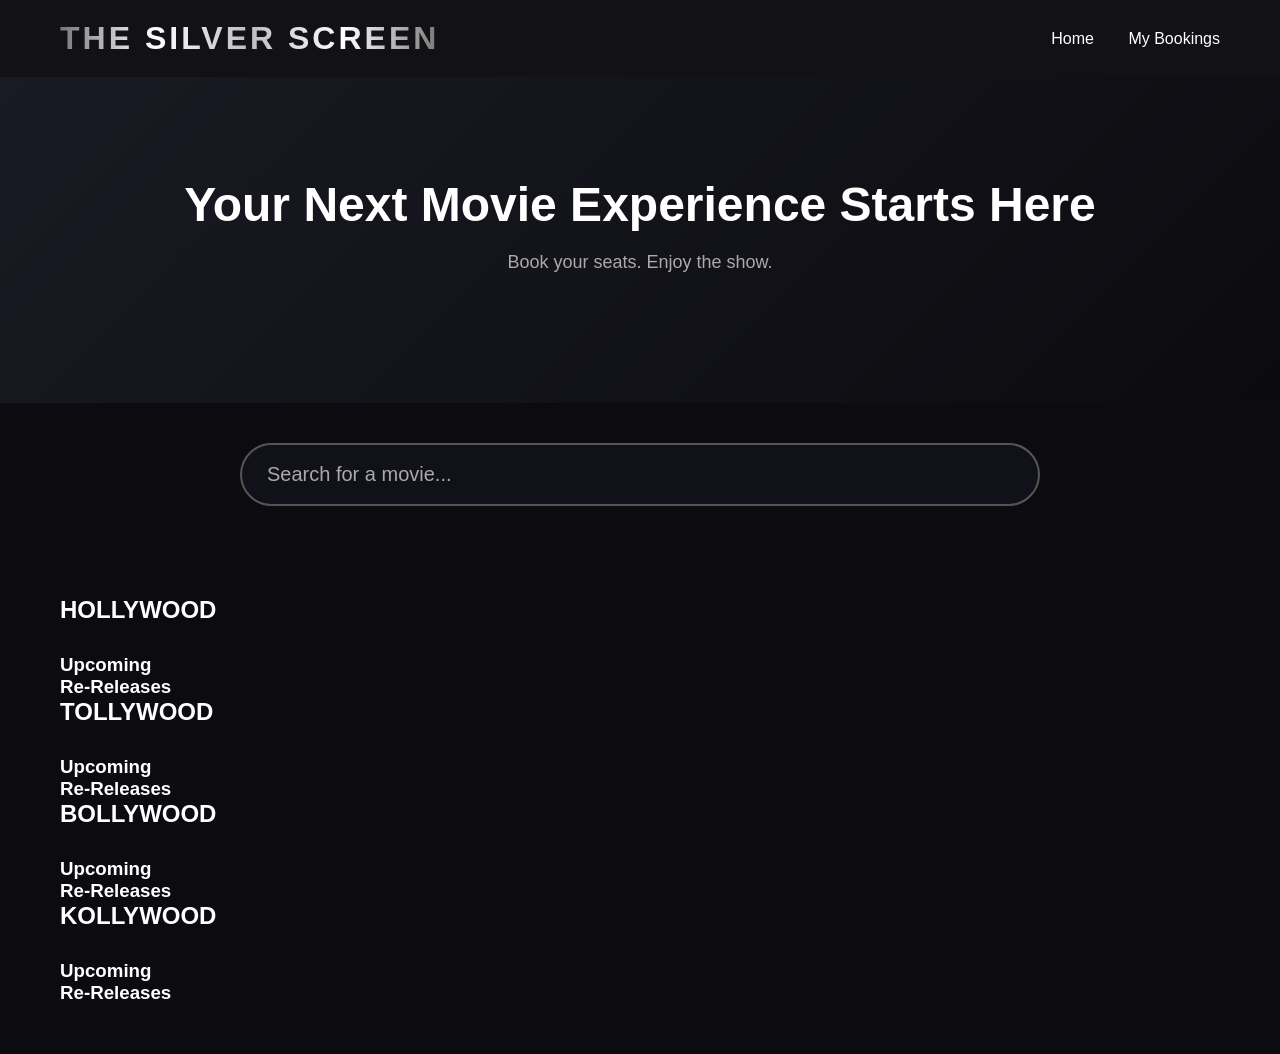
==== silver screen frontend/index.html @ 261e9f2b "Initial commit - The Silver Screen" ====
<!DOCTYPE html>
<html lang="en">
<head>
    <meta charset="UTF-8">
    <meta name="viewport" content="width=device-width, initial-scale=1.0">

    <title>THE SILVER SCREEN</title>

    <link rel="stylesheet" href="style.css">
</head>
<body>

    <header>
        <h1>THE SILVER SCREEN</h1>

        <nav>
            <a href="#">Home</a>
    
            <a href="mybookings.html">My Bookings</a>
        </nav>
    </header>

    <main>

        <section class="hero">
            <h2>Your Next Movie Experience Starts Here</h2>
            <p>Book your seats. Enjoy the show.</p>

            
        </section>

<div class="search-container">
    <input
        type="text"
        id="movieSearch"
        placeholder="Search for a movie..."
    >
</div>

<div id="search-results" class="movie-container search-results"></div>
<section class="movies" id="movieSections">

    <!-- Hollywood -->
    <h2>HOLLYWOOD</h2>
    <h3 class="category-title">Upcoming</h3>


    <div class="movie-container" id="hollywood-upcoming">

        
</div>
<!--Re-Releases -->

        <h3 class="category-title">Re-Releases</h3>
    <div class="movie-container" id="hollywood-rereleases">


         
</div>
    <!-- Tollywood -->
    <h2 class="category-title">TOLLYWOOD</h2>
    <h3 class="category-title">Upcoming</h3>


    <div class="movie-container" id="tollywood-upcoming">

        
</div>
<!--Re-Releases -->

        <h3 class="category-title">Re-Releases</h3>
   <div class="movie-container" id="tollywood-rereleases">

         

</div>

    <!-- Bollywood -->
    <h2 class="category-title">BOLLYWOOD</h2>
    <!-- Upcoming -->
    <h3 class="category-title">Upcoming</h3>

   
    <div class="movie-container" id="bollywood-upcoming">

        
    </div>
        <!--Re-Releases -->

        <h3 class="category-title">Re-Releases</h3>
    <div class="movie-container" id="bollywood-rereleases">


         

    </div>
    <!-- Kollywood -->
    <h2 class="category-title">KOLLYWOOD</h2>
    <!-- Upcoming -->
    <h3 class="category-title">Upcoming</h3>

   
    <div class="movie-container" id="kollywood-upcoming">

        
    </div>
    <!--Re-Releases -->

        <h3 class="category-title">Re-Releases</h3>
    <div class="movie-container" id="kollywood-rereleases">


     </div>



    

</section>

    </main>

    <script src="script.js"></script>

</body>
</html>
---- silver screen frontend/style.css ----
* {
    margin: 0;
    padding: 0;
    box-sizing: border-box;
}

body {
    background: #0b0b0f;
    color: white;
    font-family: Arial, sans-serif;
}

header {
    display: flex;
    justify-content: space-between;
    align-items: center;
    padding: 20px 60px;
    background: #111116;
}

header h1 {
    background: linear-gradient(
        90deg,
        #777,
        #ffffff,
        #bdbdbd,
        #ffffff,
        #777
    );

    -webkit-background-clip: text;
    -webkit-text-fill-color: transparent;

    letter-spacing: 3px;
}
nav a {
    color: white;
    text-decoration: none;
    margin-left: 30px;
}

.hero {
    text-align: center;
    padding: 100px 20px;
    background: linear-gradient(135deg, #1a1a24, #0b0b0f);
}

.hero h2 {
    font-size: 48px;
    margin-bottom: 20px;
}

.hero p {
    color: #aaaaaa;
    font-size: 18px;
    margin-bottom: 30px;
}
button {
    background: linear-gradient(135deg, #7c3aed, #c026d3);
    color: white;
    border: none;
    padding: 12px 25px;
    border-radius: 8px;
    cursor: pointer;
    font-size: 15px;
    transition: 0.3s;
}

button:hover {
    transform: translateY(-3px);
    box-shadow: 0 0 20px #8b5cf6;
}


button:hover {
    background: #a855f7;
}
.movies {
    padding: 50px 60px;
}

.movies > h2 {
    margin-bottom: 30px;
}
.movie-container {
    display: flex;
    gap: 30px;
    overflow-x: auto;
}

.movie-card {
    background: #17171f;
    flex: 0 0 220px;
    padding: 15px;
    border-radius: 10px;
    box-sizing: border-box;
    transition: transform 0.3s;
}

.movie-card img {
    width: 100%;
    height: 280px;
    object-fit: cover;
    border-radius: 8px;
}
.movie-card:hover {
    transform: translateY(-10px);
}

.poster {
    height: 280px;
    background: #292934;
    display: flex;
    justify-content: center;
    align-items: center;
    border-radius: 8px;
    margin-bottom: 15px;
    color: #aaaaaa;
}

.movie-card h3 {
    margin-bottom: 8px;
}

.movie-card p {
    color: #f5c518;
    margin-bottom: 15px;
}
.movie-card img {
    width: 100%;
.booking-page {
    padding: 60px;
    text-align: center;
}
}
/* Date Page */

.date-page {
    padding: 50px 60px;
    text-align: center;
}

#date-container {
    max-width: 1000px;
    margin: 40px auto;
}

.month-section {
    margin-bottom: 45px;
}

.month-section h3 {
    text-align: left;
    font-size: 24px;
    margin-bottom: 20px;
    color: #00d9ff;
}

.month-dates {
    display: flex;
    flex-wrap: wrap;
    gap: 15px;
}

.date-card {
    width: 90px;
    height: 90px;

    background: #17171f;
    color: white;

    border: 1px solid #00d9ff;
    border-radius: 10px;

    cursor: pointer;

    display: flex;
    flex-direction: column;
    justify-content: center;
    gap: 5px;
}

.date-card span {
    color: #00d9ff;
    font-size: 14px;
}

.date-card strong {
    font-size: 25px;
}

.date-card:hover {
    background: white;
    color: #111;
}

.date-card:hover span {
    color: #111;
}
/* ================= SHOWTIME PAGE ================= */

.showtime-page {
    padding: 60px;
    max-width: 1100px;
    margin: auto;
}

.showtime-page h2 {
    text-align: center;
    margin-bottom: 35px;
    font-size: 32px;
}


/* Selected Movie and Date */

.showtime-info {
    background: #17171f;
    border-left: 3px solid #9cffb0;

    padding: 20px 25px;
    margin-bottom: 45px;

    border-radius: 8px;
}

.showtime-info p {
    margin: 8px 0;
    color: #ddd;
}


/* Showtime Cards */

.time-container {
    display: grid;

    grid-template-columns: repeat(4, 1fr);

    gap: 25px;

    max-width: 850px;
    margin: auto;
}

.time-card {
    min-height: 110px;

    background: #17171f;
    color: white;

    border: 1px solid #9cffb0;
    border-radius: 10px;

    cursor: pointer;

    display: flex;
    flex-direction: column;
    justify-content: center;
    align-items: center;

    gap: 10px;

    transition: all 0.25s ease;
}

.time-card strong {
    font-size: 20px;
}

.time-card span {
    font-size: 13px;
    color: #9cffb0;
}

.time-card:hover {
    background: #9cffb0;
    color: #111;

    transform: translateY(-4px);
}

.time-card:hover span {
    color: #111;
}
/* ================= SEAT PAGE ================= */

.seat-layout {
    width: fit-content;
    margin: 0 auto;

    display: flex;
    flex-direction: column;
    gap: 15px;
}

.seat-row {
    display: grid;

    grid-template-columns:
        repeat(4, 48px)
        55px
        repeat(4, 48px)
        55px
        repeat(4, 48px);

    gap: 10px;

    align-items: center;
}

.aisle {
    width: 55px;
}

.seat {
    width: 48px;
    height: 42px;

    padding: 0;

    display: flex;
    align-items: center;
    justify-content: center;

    box-sizing: border-box;

    background: transparent;
    color: white;

    border: 1px solid white;
    border-radius: 6px;

    cursor: pointer;

    font-size: 13px;
    font-weight: 500;

    white-space: nowrap;

    transition: all 0.2s ease;
}

.seat:hover {
    background: white;
    color: #111;
    transform: translateY(-3px);
}

.seat.selected {
    background: white;
    color: #111;
    border-color: white;
}
body {
    background: #0b0b10 !important;
    color: white !important;
}
/* ================= CINEMA SCREEN ================= */

.cinema-screen {
    width: 650px;
    max-width: 75%;

    height: 55px;

    margin: 20px auto 60px;

    background: white;

    color: #111;

    display: flex;
    align-items: center;
    justify-content: center;

    border-radius: 50% 50% 12px 12px;

    font-size: 16px;
    font-weight: bold;
    letter-spacing: 4px;

    position: relative;

    box-shadow:
        0 10px 35px rgba(255, 255, 255, 0.25);

}


/* Screen glow underneath */

.screen-glow {
    position: absolute;

    width: 85%;
    height: 12px;

    bottom: -18px;

    background: rgba(255, 255, 255, 0.18);

    filter: blur(12px);

    border-radius: 50%;
}
/* Seat Legend */

.seat-legend {
    display: flex;
    justify-content: center;
    align-items: center;

    gap: 35px;

    margin-top: 35px;

    color: #ccc;
    font-size: 14px;
}

.legend-item {
    display: flex;
    align-items: center;
    gap: 8px;
}

.legend-seat {
    width: 18px;
    height: 18px;

    display: inline-block;

    border-radius: 4px;
}


/* Available */

.available-seat {
    background: transparent;
    border: 1px solid white;
}


/* Already booked */

.booked-seat {
    background: #444;
    border: 1px solid #555;
}
.seat.booked {
    background: #444;
    color: #888;
    border: 1px solid #555;

    cursor: not-allowed;
    opacity: 0.7;
}
/* Selected seat */

.seat.selected {
    background: #9cffb0;
    color: #111;
    border-color: #9cffb0;

    transform: translateY(-3px);
}
/* ================= BOOKING SUMMARY ================= */

.booking-summary {
    width: 420px;
    max-width: 90%;

    margin: 45px auto 60px;
    padding: 25px;

    background: #111116;

    border: 1px solid #333;
    border-radius: 10px;

    text-align: center;
    box-sizing: border-box;
}

.booking-summary h3 {
    margin-top: 0;
    margin-bottom: 20px;

    font-size: 22px;
}

.booking-summary p {
    display: flex;
    justify-content: space-between;

    margin: 12px 0;

    color: #aaa;
}

.booking-summary span {
    color: white;
    font-weight: 600;
}

#total-price {
    color: #9cffb0;
    font-size: 18px;
}
/* ================= TICKET PAGE ================= */

.ticket-page {
    display: flex;
    justify-content: center;

    padding: 50px 20px 80px;
}

.ticket {
    width: 500px;
    max-width: 100%;

    background: #111116;

    border: 1px solid #333;
    border-radius: 14px;

    overflow: hidden;

    box-sizing: border-box;
}

.ticket-header {
    text-align: center;

    padding: 28px 20px;

    border-bottom: 1px dashed #555;
}

.ticket-header h2 {
    margin: 0 0 8px;

    font-size: 24px;
}

.ticket-header p {
    margin: 0;

    color: #999;
}

.ticket-details {
    padding: 25px;
}

.ticket-row {
    display: flex;
    justify-content: space-between;
    align-items: center;

    gap: 20px;

    padding: 13px 0;

    border-bottom: 1px solid #222;
}

.ticket-row span {
    color: #999;
}

.ticket-row strong {
    color: white;
    text-align: right;
}

.total-row {
    margin-top: 8px;

    border-bottom: none;
}

.total-row strong {
    color: #9cffb0;
    font-size: 20px;
}

.booking-id {
    margin: 0 25px;
    padding: 18px;

    text-align: center;

    background: #18181f;

    border-radius: 8px;

    color: #999;
}

.booking-id strong {
    color: white;

    letter-spacing: 2px;
}

.confirmed {
    padding: 22px;

    text-align: center;

    color: #9cffb0;
    font-weight: bold;
    letter-spacing: 1px;
}
/* ================= PAYMENT PAGE ================= */

.payment-page {
    display: flex;
    justify-content: center;
    padding: 50px 20px;
}

.payment-box {
    width: 420px;
    max-width: 100%;

    padding: 30px;

    background: #111116;
    border: 1px solid #333;
    border-radius: 14px;

    text-align: center;
    box-sizing: border-box;
}

.payment-box h2 {
    margin-top: 0;
}

.payment-box > p {
    color: #999;
    margin-bottom: 5px;
}

#payment-amount {
    color: #9cffb0;
    margin-top: 0;
}

.payment-method {
    margin-top: 30px;
    text-align: left;
}

.payment-method h3 {
    text-align: center;
    margin-bottom: 25px;
}

.payment-method label {
    display: block;
    margin: 15px 0 7px;
    color: #aaa;
}

.payment-method input {
    width: 100%;
    padding: 12px;

    box-sizing: border-box;

    background: #18181f;
    color: white;

    border: 1px solid #555;
    border-radius: 6px;

    outline: none;
}

.payment-method input:focus {
    border-color: #9cffb0;
}

#pay-button {
    width: 100%;
    margin-top: 25px;
    padding: 13px;

    border: none;
    border-radius: 7px;

    background: #9cffb0;
    color: #111;

    font-weight: bold;
    font-size: 16px;

    cursor: pointer;
}

#payment-message {
    text-align: center;
    margin-top: 18px;
    font-weight: bold;
}
.search-container {
    display: flex;
    justify-content: center;
    margin: 40px auto;
}

#movieSearch {
    width: 65%;
    max-width: 800px;
    padding: 18px 25px;
    font-size: 20px;
    border: 2px solid #555;
    border-radius: 35px;
    outline: none;
    background: #11111a;
    color: white;
    box-sizing: border-box;
}

#movieSearch::placeholder {
    color: #aaa;
}
.search-results {
    justify-content: center;
    flex-wrap: wrap;
    margin-bottom: 40px;
}

#search-results {
    display: none;
}
.no-movie {
    text-align: center;
    font-size: 22px;
    padding: 40px;
    margin: 20px auto;
}
/* ================= SEAT CATEGORY COLORS ================= */

/* ================= SEATS ================= */

.seat {
    background: #0d0d0d;
    color: #ffffff;

    /* Bright white layer around every available seat */
    border: 2px solid #ffffff;

    border-radius: 6px;
    transition: all 0.2s ease;
}


/* ================= HOVER ================= */

.seat:hover:not(.booked):not(.selected) {
    background: #1a1a1a;
    box-shadow: 0 0 10px rgba(255, 255, 255, 0.35);
}


/* ================= SELECTED ================= */

.seat.selected {
    background: #00c853;
    color: #ffffff;
    border: 2px solid #00c853;

}


/* ================= BOOKED ================= */

/* continue Button */
.continue-btn {

    background: #00c853;

    color: white;

    border: none;

    padding: 12px 35px;

    border-radius: 25px;

    font-size: 16px;

    font-weight: 600;

    cursor: pointer;

    transition: 0.3s ease;

    box-shadow:
    0 4px 15px rgba(0, 200, 83, 0.25);
}


.continue-btn:hover {

    transform: translateY(-3px);

    box-shadow:
    0 8px 20px rgba(0, 200, 83, 0.35);

}
.continue-btn:active {

    transform: scale(0.97);

}
/* ================= BOOKED SEATS ================= */

.seat.booked {
    background: #3a3a3a;
    color: #777777;
    border: none;
    box-shadow: none;
    cursor: not-allowed;
}
/* ================= SEAT CATEGORY HEADINGS ================= */

.seat-category {
    font-weight: 600;
    letter-spacing: 1px;
}


/* Standard — Silver */

.seat-category.standard {
    color: #c0c0c0;
    text-shadow: 0 0 7px rgba(192, 192, 192, 0.25);
}


/* Premium — Blue */

.seat-category.premium {
    color: #4da3d9;
    text-shadow: 0 0 7px rgba(77, 163, 217, 0.3);
}


/* Executive — Shiny Champagne Gold */

.seat-category.executive {
    color: #e2c77d;
     text-shadow: 0 0 7px rgba(77, 163, 217, 0.3);
}

/* ================= CENTER LOGIN / SIGNUP BOX ================= */

.login-container {
width: 420px;
max-width: 90%;


/* Center horizontally */
margin: 80px auto;

padding: 35px;

background: #111116;
border: 1px solid #333;
border-radius: 14px;

text-align: center;

box-sizing: border-box;

box-shadow: 0 10px 35px rgba(0, 0, 0, 0.4);


}

/* Center the whole section on the page */

.login-page {
min-height: calc(100vh - 80px);


display: flex;
justify-content: center;
align-items: center;

padding: 30px;
box-sizing: border-box;


}

/* ================= FORM ================= */

#login-form,
#signup-form {
display: flex;
flex-direction: column;
gap: 16px;
}

/* ================= INPUTS ================= */

#login-form input,
#signup-form input {
width: 100%;

padding: 14px 16px;

background: #18181f;
color: white;

border: 1px solid #555;
border-radius: 7px;

outline: none;

font-size: 15px;

box-sizing: border-box;

}

#login-form input:focus,
#signup-form input:focus {
border-color: #9cffb0;
box-shadow: 0 0 8px rgba(156, 255, 176, 0.15);
}

#login-form input::placeholder,
#signup-form input::placeholder {
color: #888;
}


/* ================= PAGE LINKS ================= */

.login-container a {
color: #00d9ff;
text-decoration: none;
font-weight: bold;
}

.login-container a:hover {
text-decoration: underline;
}

/* ================= MESSAGES ================= */

#login-message,
#signup-message {
min-height: 20px;
margin-top: 18px;

font-weight: bold;

}
#login-button {
    background: #00c853;
    color: white;
    border: 2px solid #00c853;
    transition: all 0.3s ease;
}

#login-button:hover {
    background: #00e676;          /* Slightly lighter green fill */
    border-color: #00e676;
    color: white;
    transform: translateY(-1px);
    box-shadow: 0 0 8px rgba(0, 200, 83, 0.25);
}
#signup-button {
    background: #7c3aed;
    color: white;
    border: 2px solid #7c3aed;
    transition: all 0.3s ease;
}

#signup-button:hover {
    background: #8b5cf6;          /* Lighter purple fill */
    border-color: #8b5cf6;
    color: white;
    transform: translateY(-1px);
    box-shadow: 0 0 8px rgba(124, 58, 237, 0.25);
}
.booking-page h2 {
    text-align: center;
    margin-bottom: 35px;
    font-size: 32px;
}
#booking-list {
    width: 100%;
    display: flex;
    flex-direction: column;
    align-items: center;
}

#booking-list .booking-summary {
    width: 500px;
    max-width: 90%;
}
.login-container h2 {
    text-align: center;
    margin-bottom: 35px;
    padding-top: 10px;
    font-size: 32px;
}
.login-container form {
    display: flex;
    flex-direction: column;
    gap: 20px;
}
.login-container input {
    width: 100%;
    padding: 16px 18px;
    font-size: 16px;

    background: #18181f;
    color: white;

    border: 2px solid #444;
    border-radius: 8px;

    outline: none;
    transition: 0.25s;
}
.demo-box{

    margin:25px 0;

    padding:18px;

    background:#17171f;

    border-left:4px solid #00c853;

    border-radius:10px;

    color:#cccccc;

    line-height:1.7;
}

.demo-box h3{

    color:#00c853;

    margin-bottom:12px;
}
.logo {
    font-size: 38px;
    font-weight: 800;
    letter-spacing: 4px;

    background: linear-gradient(
        90deg,
        #777,
        #ffffff,
        #999
    );

    -webkit-background-clip: text;
    color: transparent;

    text-shadow:
        0 0 15px rgba(255,255,255,0.25);
}
.ticket {
    border: 2px solid #00c853;
    border-radius: 18px;

    transition: 0.3s ease;
}
.ticket:hover {

    transform: translateY(-8px);

    box-shadow:
    0 15px 35px rgba(0,200,83,0.25);
}
body {

background:
linear-gradient(
    135deg,
    #050505,
    #1a1a1a
);

}
.ticket {
animation: appear 0.6s ease;
}
.ticket-logo {

    text-align: center;

    font-size: 24px;
    font-weight: 800;
    letter-spacing: 3px;

    margin-bottom: 15px;

    background: linear-gradient(
        90deg,
        #777,
        #ffffff,
        #aaa
    );

    -webkit-background-clip: text;
    -webkit-text-fill-color: transparent;

}
.ticket-tail {
    margin-top: 20px;
    padding: 18px;
    background: #111116;
    border-top: 2px dashed #999;
    text-align: center;
    border-radius: 0 0 12px 12px;
}

.ticket-tail h3 {
    margin: 0;
    font-size: 20px;
    color: #ffffff;
    font-weight: 600;
    letter-spacing: 1px;
}
#message {
    display: block;
    margin: 20px 0;
    text-align: center;
    font-weight: bold;
}
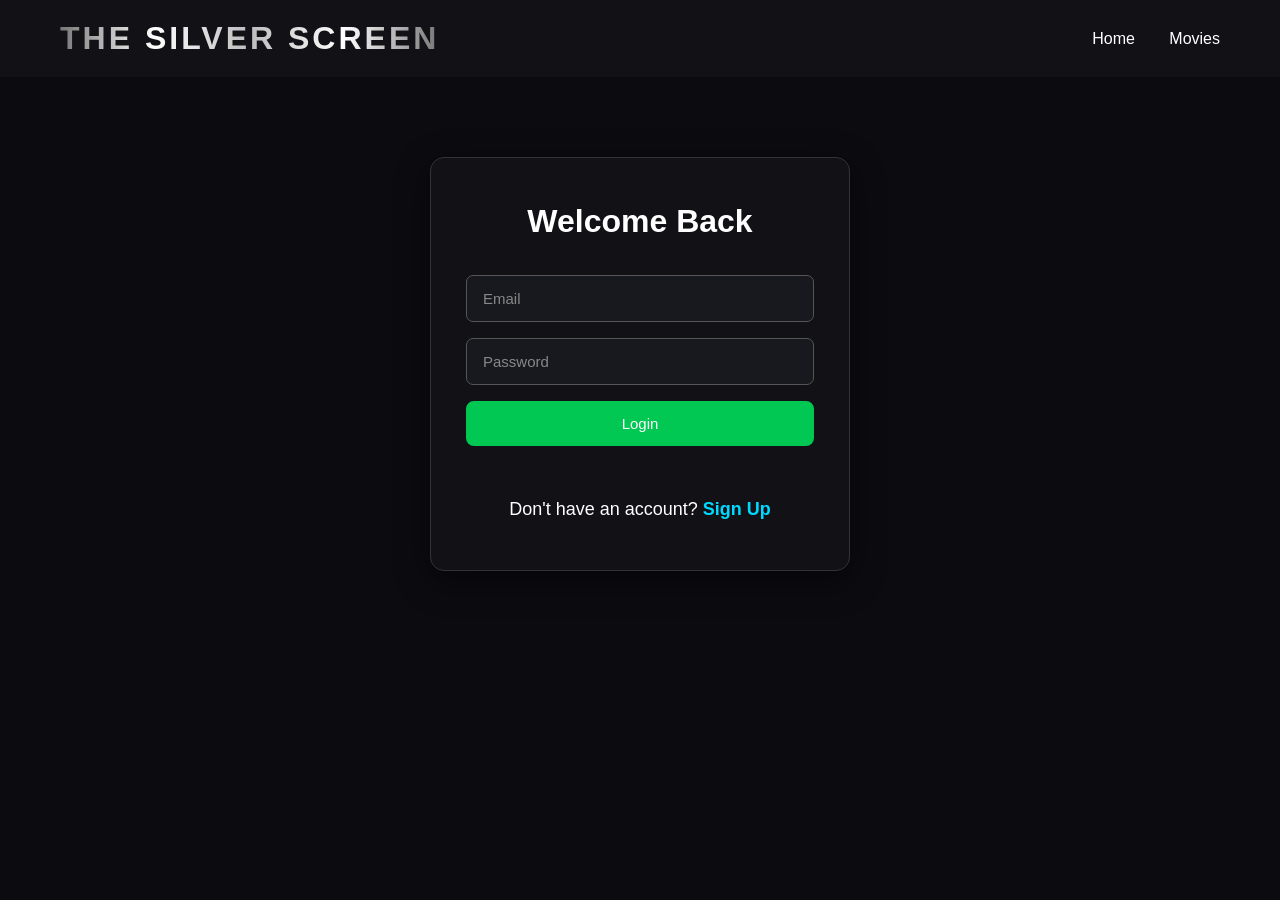
==== commit d2ed535c: "Add Profile page and login interface update" ====
--- a/silver screen frontend/index.html
+++ b/silver screen frontend/index.html
@@ -9,13 +9,18 @@
     <link rel="stylesheet" href="style.css">
 </head>
 <body>
+    <script>
+    if (!localStorage.getItem("loggedInUser")) {
+        window.location.href = "login.html";
+    }
+</script>
 
     <header>
         <h1>THE SILVER SCREEN</h1>
 
         <nav>
             <a href="#">Home</a>
-    
+            <a href="profile.html">Profile</a>
             <a href="mybookings.html">My Bookings</a>
         </nav>
     </header>
--- a/silver screen frontend/style.css
+++ b/silver screen frontend/style.css
@@ -1145,4 +1145,30 @@
     margin: 20px 0;
     text-align: center;
     font-weight: bold;
+}
+/* ================= PROFILE PAGE ================= */
+
+.login-container p {
+    margin: 15px 0;
+    font-size: 18px;
+}
+
+#profile-name,
+#profile-email {
+    font-weight: normal;
+}
+
+#logout-button {
+    margin-top: 20px;
+    padding: 12px 30px;
+    border: none;
+    border-radius: 8px;
+    background: #7b2cbf;
+    color: white;
+    font-size: 16px;
+    cursor: pointer;
+}
+
+#logout-button:hover {
+    background: #9d4edd;
 }
